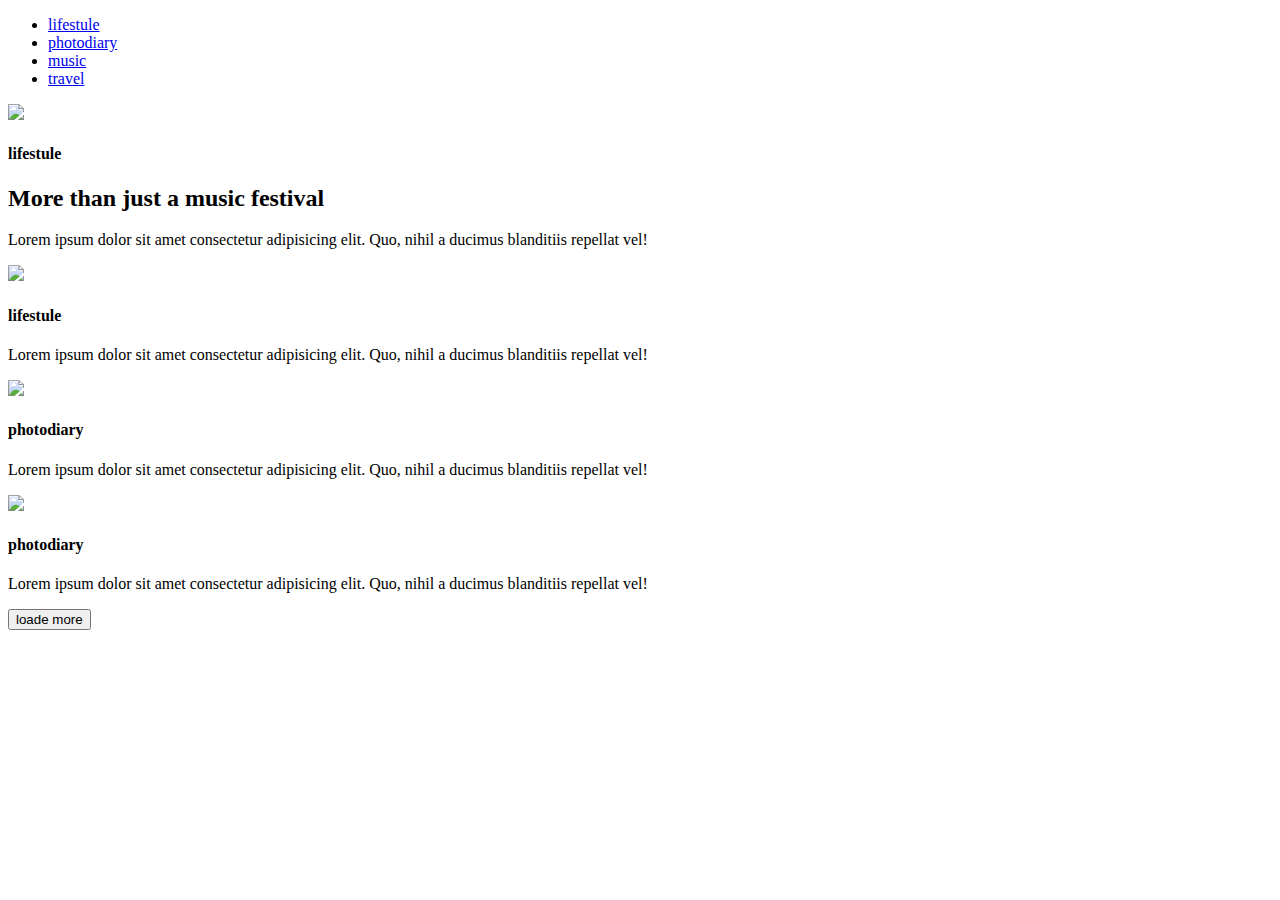
==== modul1/index.html @ 7549b307 "mmmmmmm" ====
<!DOCTYPE html>
<html lang="en">
<head>
    <meta charset="UTF-8">
    <meta name="viewport" content="width=
    , initial-scale=1.0">
    <meta http-equiv="X-UA-Compatible" content="ie=edge">
    <title>Document</title>
</head>
<body>
    


<ul>
       <li><a href="#">lifestule</a> </li>
       <li><a href="#">photodiary</a></li>
       <li><a href="#">music</a></li>
       <li><a href="#">travel</a></li>
</ul>


<img src="./hom3.bmp">

<h4> lifestule </h4>

<h2> More than just a music festival</h2>

<p> Lorem ipsum dolor sit amet consectetur adipisicing elit. Quo, nihil a ducimus blanditiis repellat vel! </p>

<img src="./hom4.bmp">

<h4> lifestule </h4>

<p> Lorem ipsum dolor sit amet consectetur adipisicing elit. Quo, nihil a ducimus blanditiis repellat vel! </p>


<img src="./hom5.bmp">


<h4> photodiary </h4>

<p> Lorem ipsum dolor sit amet consectetur adipisicing elit. Quo, nihil a ducimus blanditiis repellat vel! </p>


<img src="./hom6.bmp">

<h4> photodiary </h4>

<p> Lorem ipsum dolor sit amet consectetur adipisicing elit. Quo, nihil a ducimus blanditiis repellat vel! </p>

<button>loade more</button>








</body>
</html>
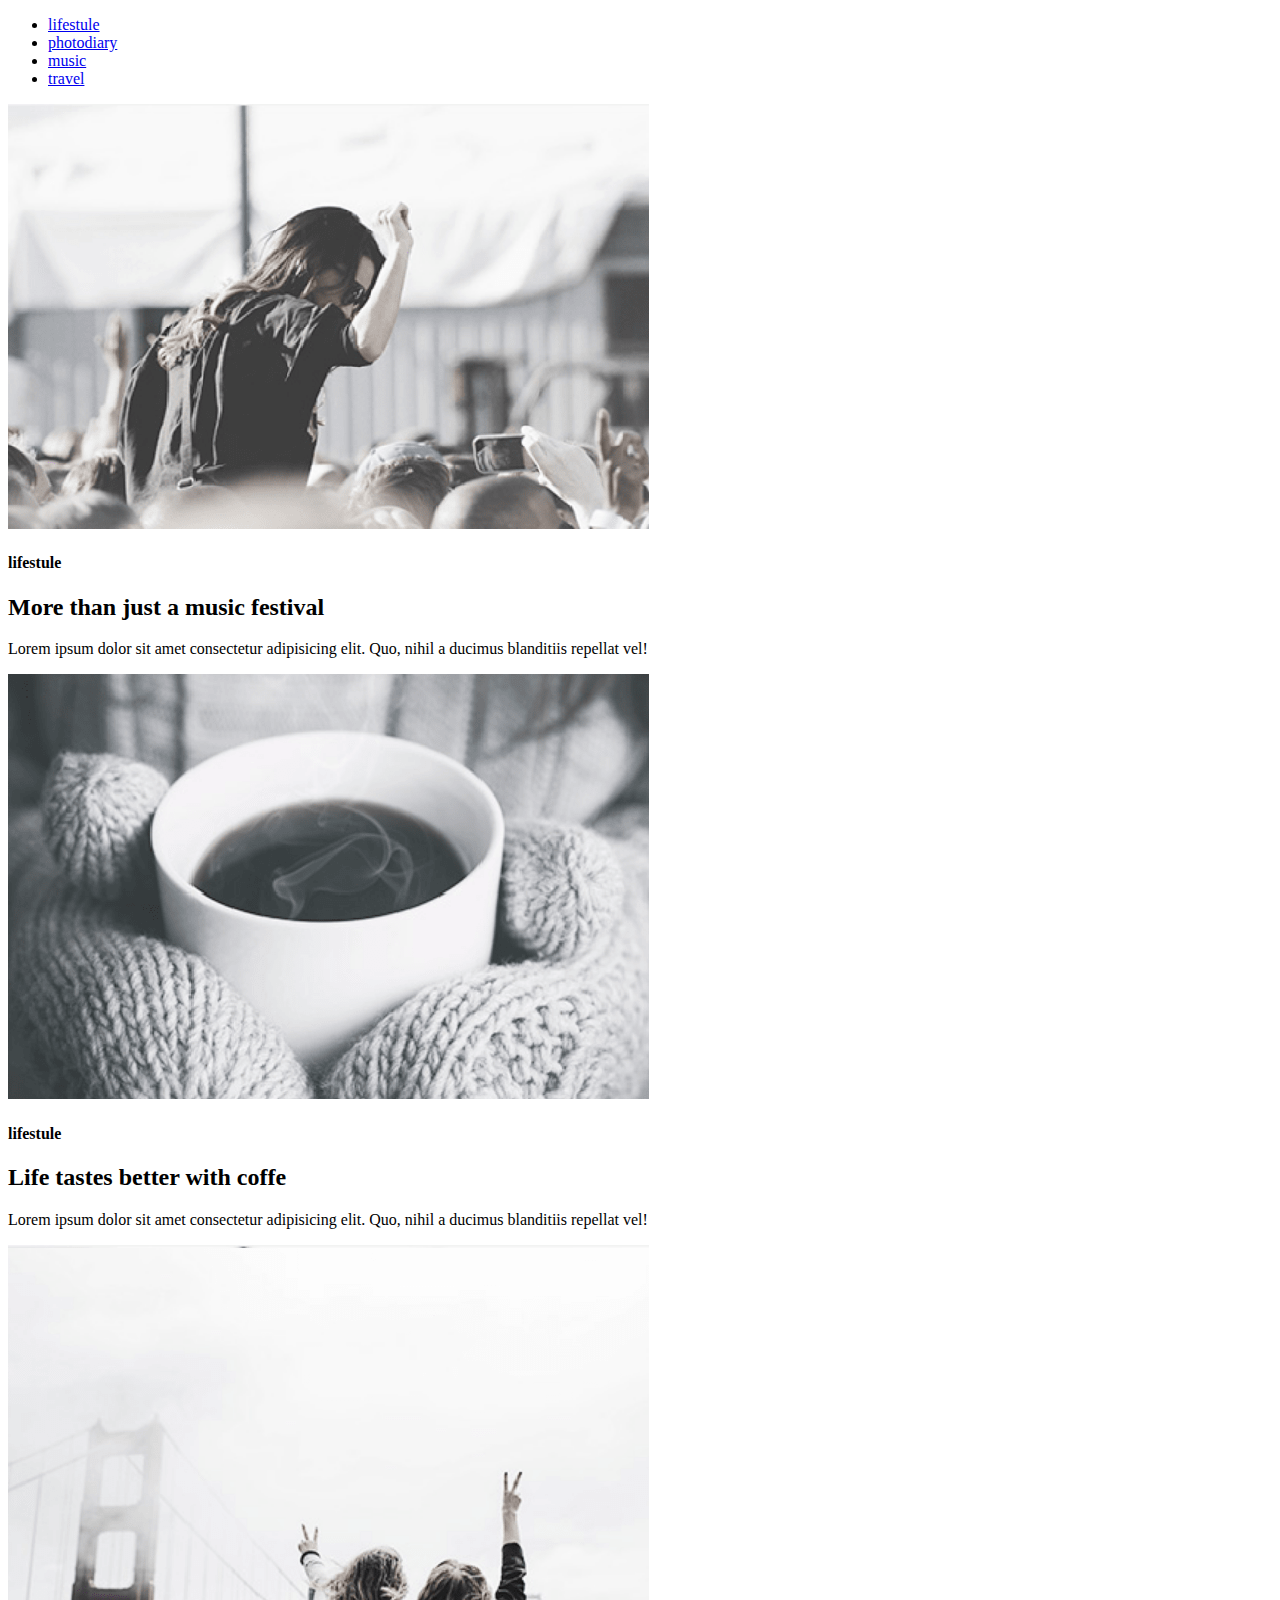
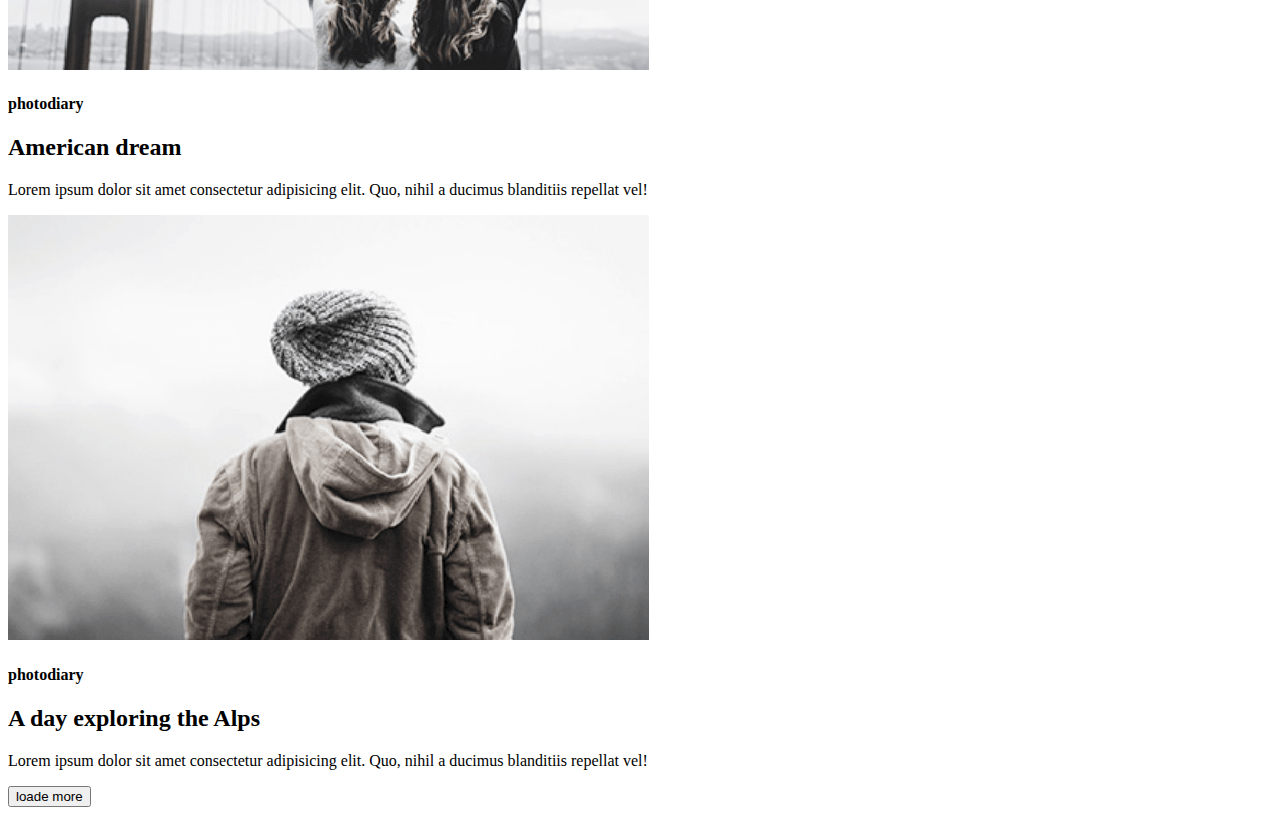
==== commit e3a72ed0: "mmmmmm" ====
--- a/modul1/index.html
+++ b/modul1/index.html
@@ -19,7 +19,7 @@
 </ul>
 
 
-<img src="./hom3.bmp">
+<img src="./img/hom3.bmp">
 
 <h4> lifestule </h4>
 
@@ -27,26 +27,41 @@
 
 <p> Lorem ipsum dolor sit amet consectetur adipisicing elit. Quo, nihil a ducimus blanditiis repellat vel! </p>
 
-<img src="./hom4.bmp">
+
+
+
+
+
+<img src="./img/hom4.bmp">
 
 <h4> lifestule </h4>
+
+<h2> Life tastes better with coffe</h2>
 
 <p> Lorem ipsum dolor sit amet consectetur adipisicing elit. Quo, nihil a ducimus blanditiis repellat vel! </p>
 
 
-<img src="./hom5.bmp">
+<img src="./img/hom5.bmp">
 
 
 <h4> photodiary </h4>
 
+<h2> American dream </h2>
+
 <p> Lorem ipsum dolor sit amet consectetur adipisicing elit. Quo, nihil a ducimus blanditiis repellat vel! </p>
 
 
-<img src="./hom6.bmp">
+<img src="./img/hom6.bmp">
 
 <h4> photodiary </h4>
 
+<h2> A day exploring the Alps </h2>
+
+
 <p> Lorem ipsum dolor sit amet consectetur adipisicing elit. Quo, nihil a ducimus blanditiis repellat vel! </p>
+
+
+
 
 <button>loade more</button>
 
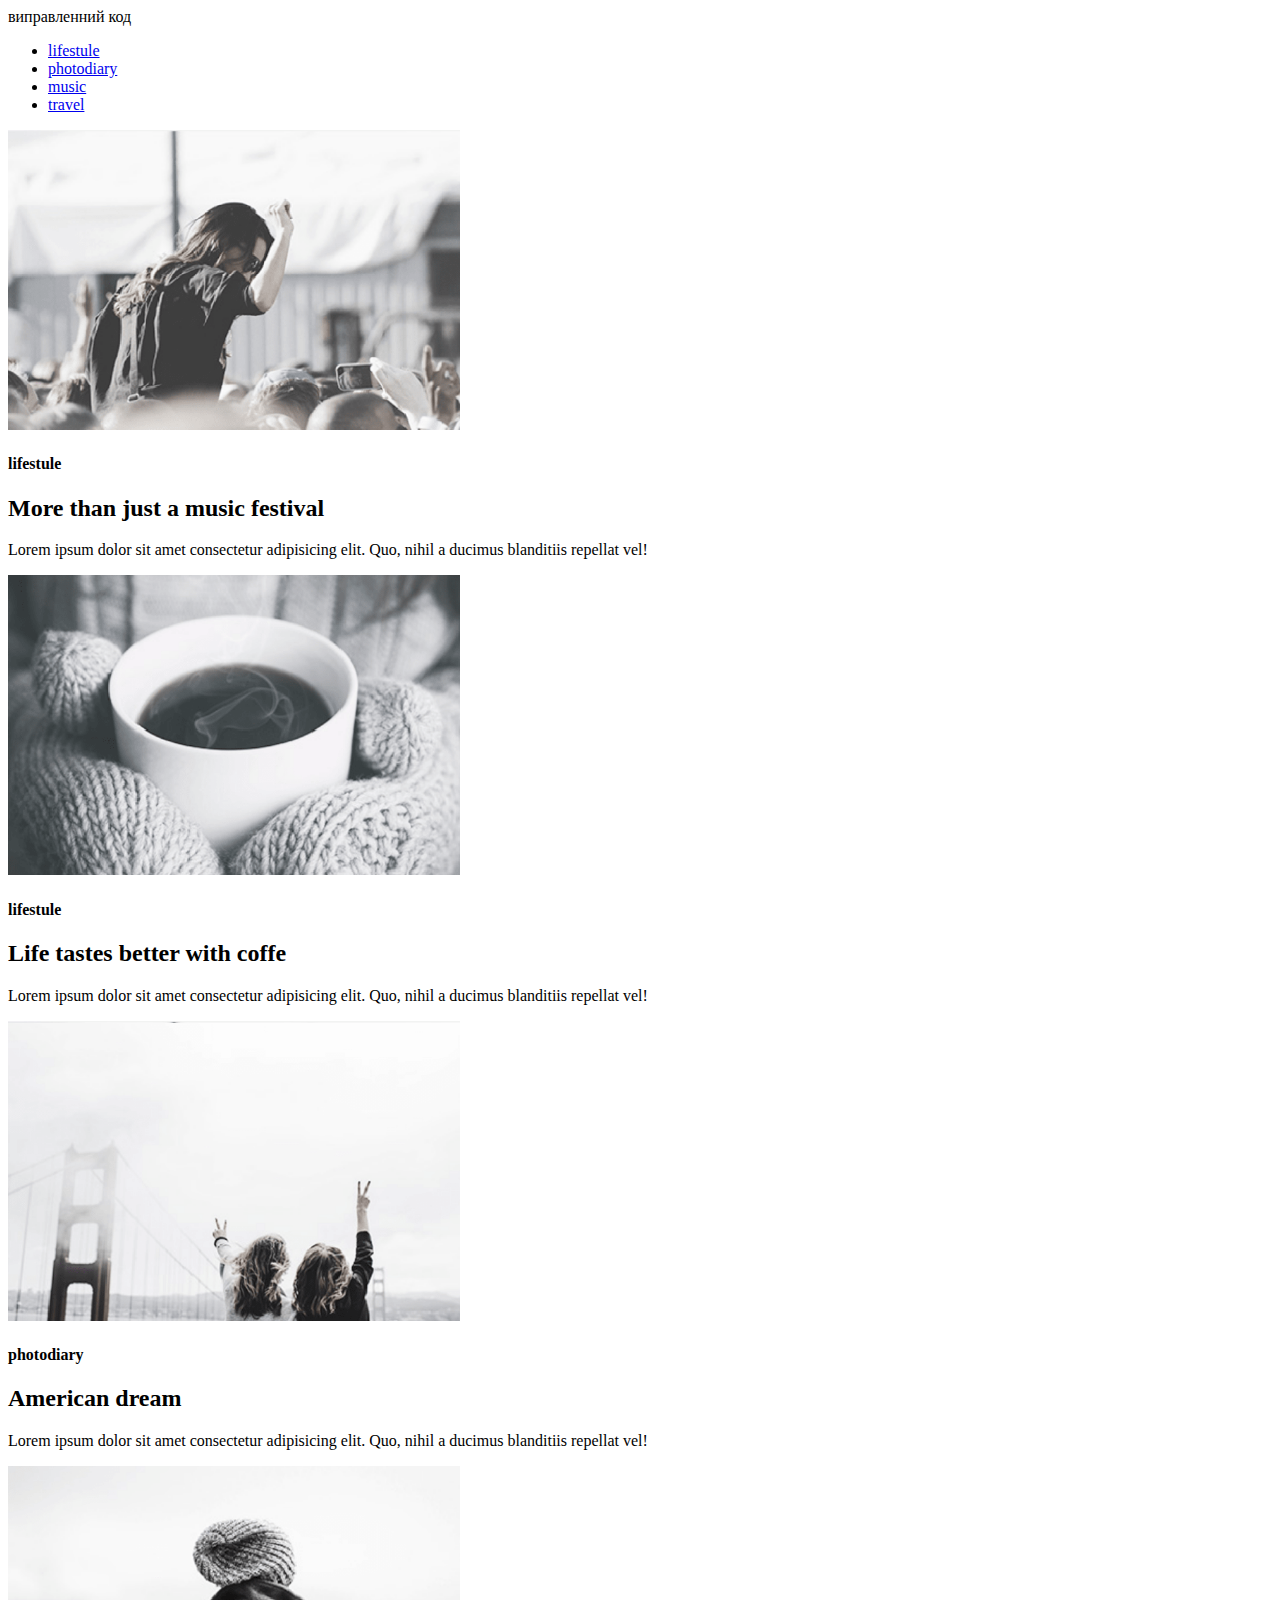
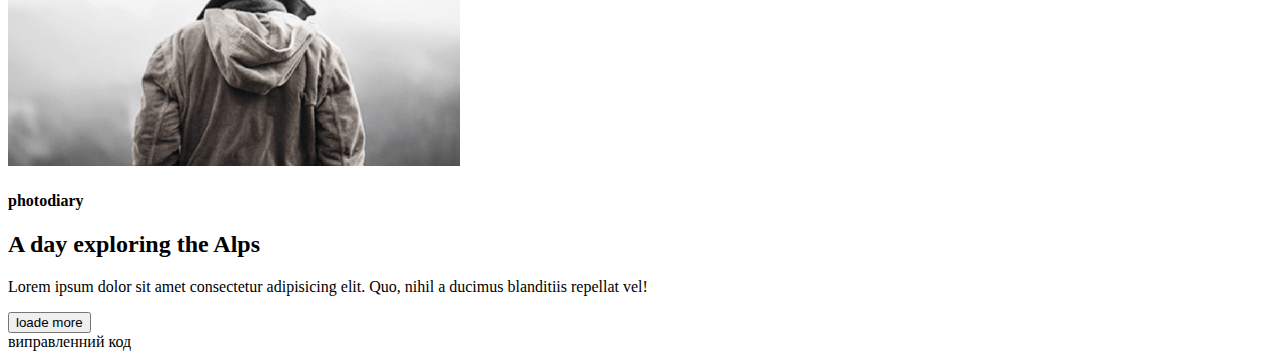
==== commit 8730483b: "я виправив" ====
--- a/modul1/index.html
+++ b/modul1/index.html
@@ -9,6 +9,8 @@
 </head>
 <body>
     
+<header>виправленний код</header>
+
 
 
 <ul>
@@ -19,7 +21,8 @@
 </ul>
 
 
-<img src="./img/hom3.bmp">
+<img src="./img/hom3.bmp"
+alt="hom3"  height="300">
 
 <h4> lifestule </h4>
 
@@ -28,11 +31,8 @@
 <p> Lorem ipsum dolor sit amet consectetur adipisicing elit. Quo, nihil a ducimus blanditiis repellat vel! </p>
 
 
-
-
-
-
-<img src="./img/hom4.bmp">
+<img src="./img/hom4.bmp"
+alt="hom4"  height="300">
 
 <h4> lifestule </h4>
 
@@ -41,8 +41,8 @@
 <p> Lorem ipsum dolor sit amet consectetur adipisicing elit. Quo, nihil a ducimus blanditiis repellat vel! </p>
 
 
-<img src="./img/hom5.bmp">
-
+<img src="./img/hom5.bmp"
+alt="hom5"  height="300">
 
 <h4> photodiary </h4>
 
@@ -51,7 +51,8 @@
 <p> Lorem ipsum dolor sit amet consectetur adipisicing elit. Quo, nihil a ducimus blanditiis repellat vel! </p>
 
 
-<img src="./img/hom6.bmp">
+<img src="./img/hom6.bmp"
+alt="hom6"  height="300">
 
 <h4> photodiary </h4>
 
@@ -62,9 +63,8 @@
 
 
 
-
 <button>loade more</button>
-
+<nav>виправленний код</nav>
 
 
 
@@ -73,4 +73,4 @@
 
 
 </body>
-</html>+</html>
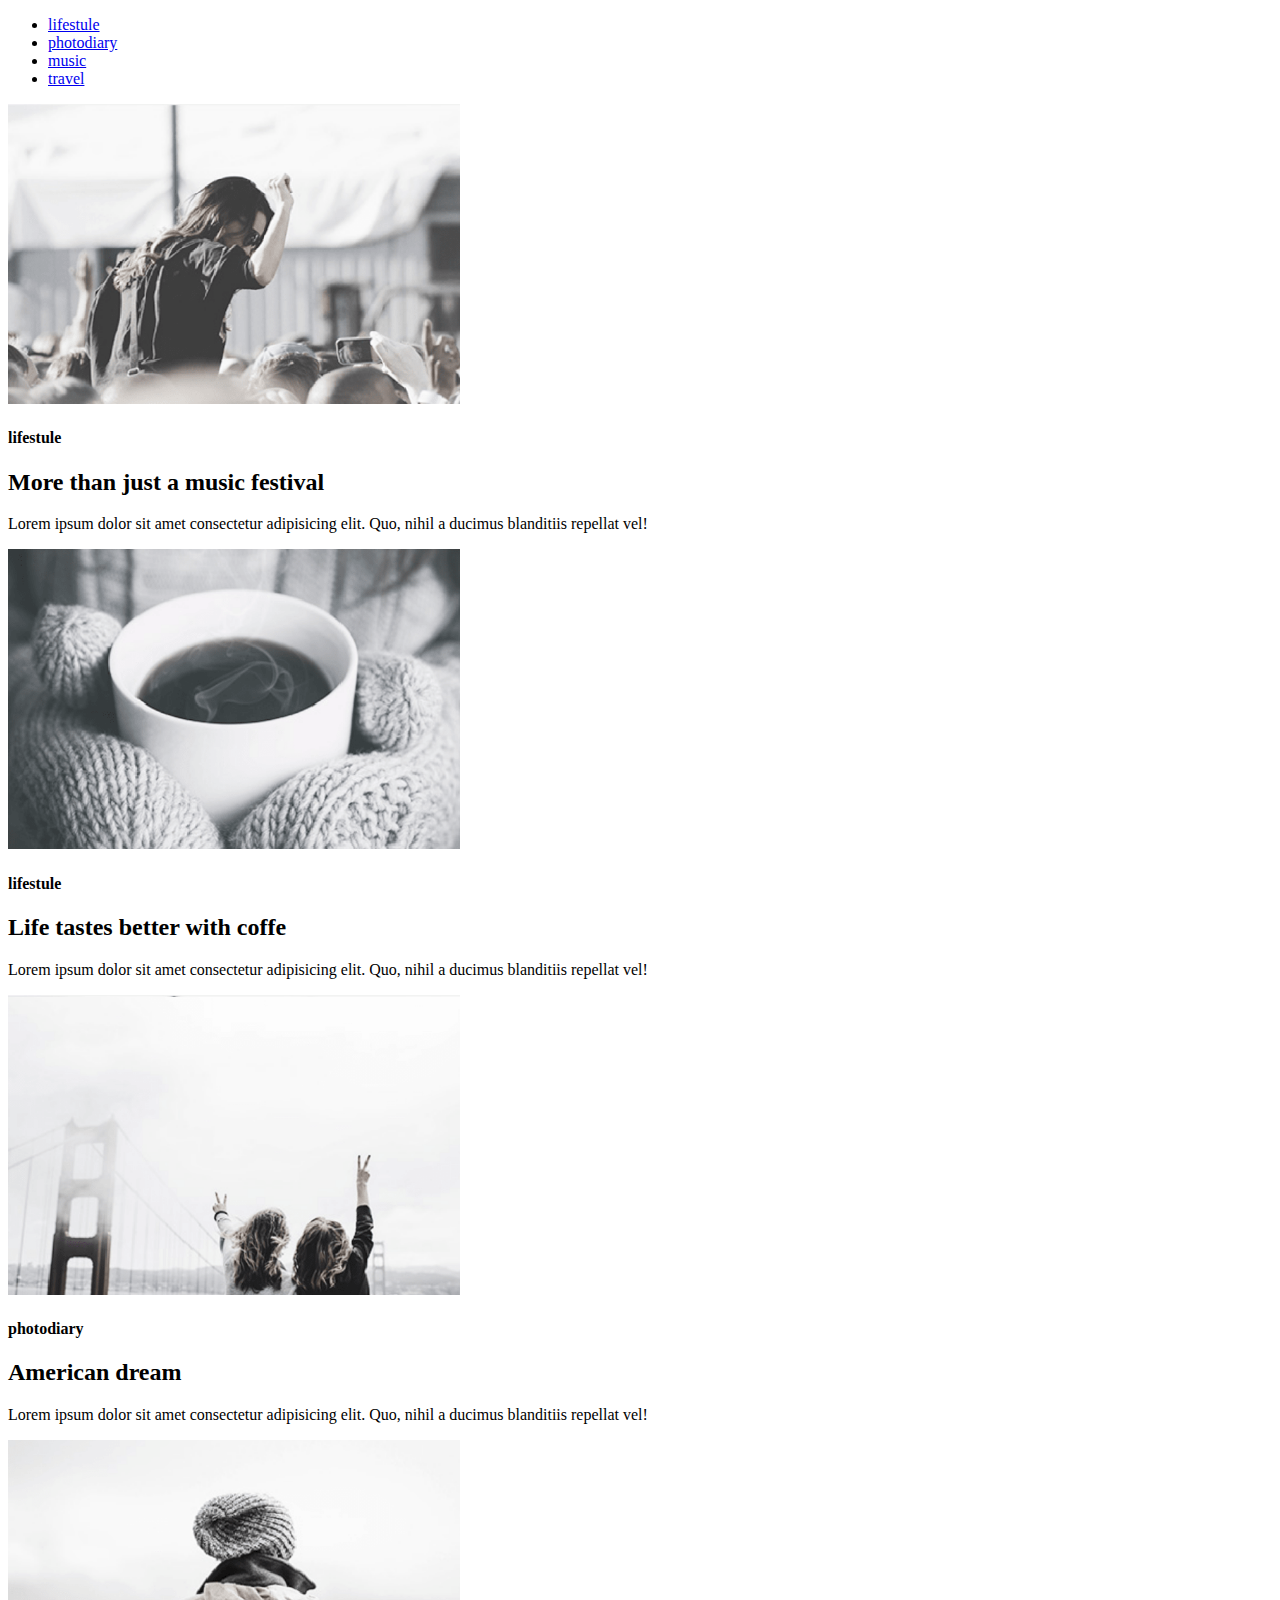
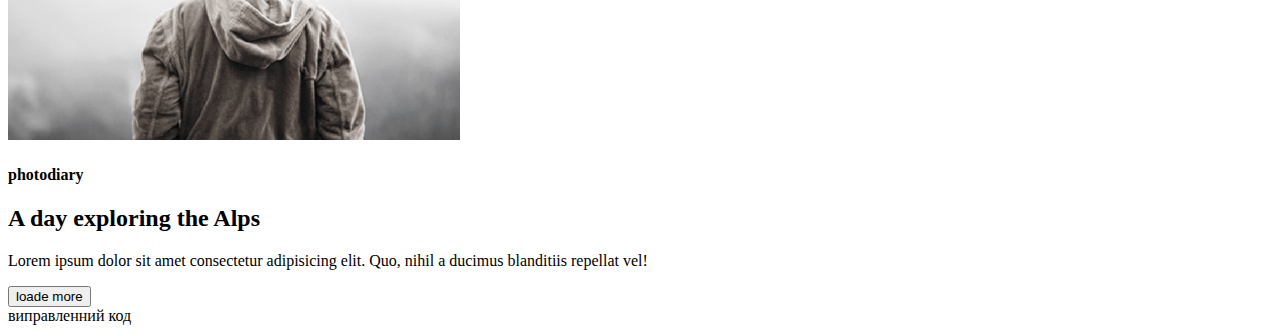
==== commit b82c37a0: "я здаю" ====
--- a/modul1/index.html
+++ b/modul1/index.html
@@ -9,18 +9,16 @@
 </head>
 <body>
     
-<header>виправленний код</header>
-
-
-
-<ul>
+<header>
+<nav>
+   <ul>
        <li><a href="#">lifestule</a> </li>
        <li><a href="#">photodiary</a></li>
        <li><a href="#">music</a></li>
        <li><a href="#">travel</a></li>
-</ul>
-
-
+    </ul>
+</nav>
+</header>
 <img src="./img/hom3.bmp"
 alt="hom3"  height="300">
 
